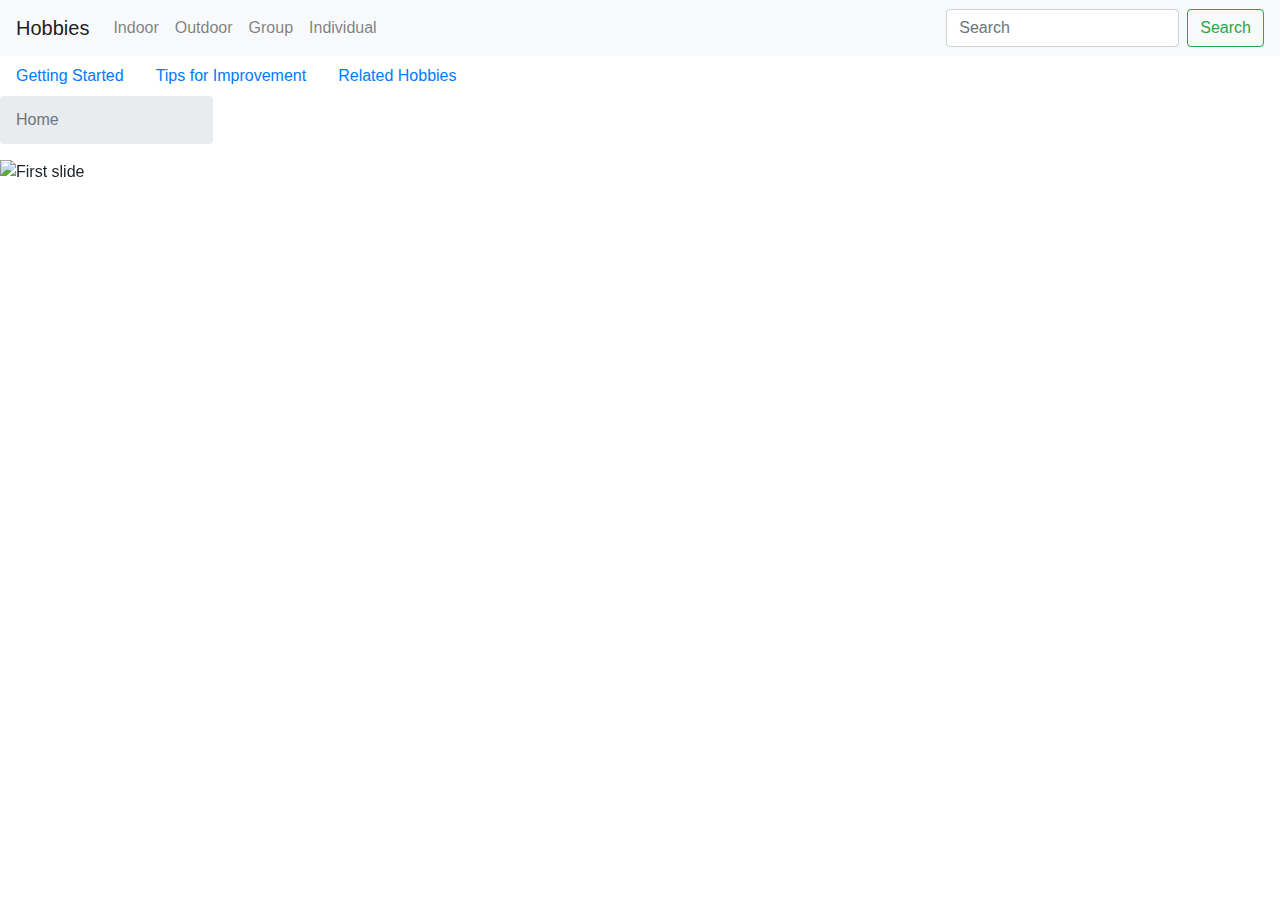
==== index.html @ 8f08a345 "new code" ====
<!DOCTYPE html>
<html>
    <head>
        <!-- Global site tag (gtag.js) - Google Analytics -->
        <script async src="https://www.googletagmanager.com/gtag/js?id=G-DNBY6QBL44"></script>
        <script>
        window.dataLayer = window.dataLayer || [];
        function gtag(){dataLayer.push(arguments);}
        gtag('js', new Date());

        gtag('config', 'G-DNBY6QBL44');
        </script>
        <!--Bootstrap-->
        <meta name="viewport" content="width=device-width, initial-scale=1, shrink-to-fit=no">
        <link rel="stylesheet" href="https://maxcdn.bootstrapcdn.com/bootstrap/4.0.0/css/bootstrap.min.css" integrity="sha384-Gn5384xqQ1aoWXA+058RXPxPg6fy4IWvTNh0E263XmFcJlSAwiGgFAW/dAiS6JXm" crossorigin="anonymous">
        <!--Custom Css-->
        <link href="css/index.cs" rel="stylesheet">
        <!--Iconography-->
        <script src="https://kit.fontawesome.com/9b30759b2b.js" crossorigin="anonymous"></script>
    </head>
    <body>
        <!--Main Nav-->
        <nav class="navbar navbar-expand-lg navbar-light bg-light">
            <a class="navbar-brand" href="#">Hobbies</a>
            <button class="navbar-toggler" type="button" data-toggle="collapse" data-target="#navbarSupportedContent" aria-controls="navbarSupportedContent" aria-expanded="false" aria-label="Toggle navigation">
              <span class="navbar-toggler-icon"></span>
            </button>
          
            <div class="collapse navbar-collapse" id="navbarSupportedContent">
              <ul class="navbar-nav mr-auto">
                <li class="nav-item">
                  <a class="nav-link" href="#">Indoor</a>
                </li>
                <li class="nav-item dropdown">
                </li>
                <li class="nav-item">
                  <a class="nav-link" href="#">Outdoor</a>
                </li>
                <li class="nav-item">
                    <a class="nav-link" href="#">Group</a>
                  </li>
                  <li class="nav-item">
                    <a class="nav-link" href="#">Individual</a>
                  </li>
              </ul>
              <form class="form-inline my-2 my-lg-0">
                <input class="form-control mr-sm-2" type="search" placeholder="Search" aria-label="Search">
                <button class="btn btn-outline-success my-2 my-sm-0" type="submit">Search</button>
              </form>
            </div>
          </nav>
        <!--Secondary Nav-->
        <nav class="nav">
            <a class="nav-link active" href="#">Getting Started</a>
            <a class="nav-link" href="#">Tips for Improvement</a>
            <a class="nav-link" href="#">Related Hobbies</a>
          </nav>

        <!--Breadcrumbs-->
        <nav aria-label="breadcrumb">
            <ol class="breadcrumb col-2">
              <li class="breadcrumb-item active" aria-current="page">Home</li>
            </ol>
        </nav>
        <!--content-->
            <!--hero image-->
            <div id="carouselExampleIndicators" class="carousel slide" data-ride="carousel">
                <ol class="carousel-indicators">
                  <li data-target="#carouselExampleIndicators" data-slide-to="0" class="active"></li>
                  <li data-target="#carouselExampleIndicators" data-slide-to="1"></li>
                  <li data-target="#carouselExampleIndicators" data-slide-to="2"></li>
                </ol>
                <div class="carousel-inner">
                  <div class="carousel-item active">
                    <img class="d-block w-100" src="..." alt="First slide">
                  </div>
                  <div class="carousel-item">
                    <img class="d-block w-100" src="..." alt="Second slide">
                  </div>
                  <div class="carousel-item">
                    <img class="d-block w-100" src="..." alt="Third slide">
                  </div>
                </div>
                <a class="carousel-control-prev" href="#carouselExampleIndicators" role="button" data-slide="prev">
                  <span class="carousel-control-prev-icon" aria-hidden="true"></span>
                  <span class="sr-only">Previous</span>
                </a>
                <a class="carousel-control-next" href="#carouselExampleIndicators" role="button" data-slide="next">
                  <span class="carousel-control-next-icon" aria-hidden="true"></span>
                  <span class="sr-only">Next</span>
                </a>
              </div>



        <section class="container-fluid">
            <div class="row">
                <div class="col-lg-6 col-md-6 col-sm-12">

                </div>
                <div class="col-lg-6 col-md-6 col-sm-12">

                </div>
            </div>
        </section>
        <!--footer section-->
        <footer>
            <div class="social">
                <i class="fab fa-instagram"></i>
                <i class="fab fa-facebook-f"></i>
                <i class="fab fa-pinterest"></i>
            </div>
        </footer>
        <script src="https://code.jquery.com/jquery-3.2.1.slim.min.js" integrity="sha384-KJ3o2DKtIkvYIK3UENzmM7KCkRr/rE9/Qpg6aAZGJwFDMVNA/GpGFF93hXpG5KkN" crossorigin="anonymous"></script>
        <script src="https://cdnjs.cloudflare.com/ajax/libs/popper.js/1.12.9/umd/popper.min.js" integrity="sha384-ApNbgh9B+Y1QKtv3Rn7W3mgPxhU9K/ScQsAP7hUibX39j7fakFPskvXusvfa0b4Q" crossorigin="anonymous"></script>
        <script src="https://maxcdn.bootstrapcdn.com/bootstrap/4.0.0/js/bootstrap.min.js" integrity="sha384-JZR6Spejh4U02d8jOt6vLEHfe/JQGiRRSQQxSfFWpi1MquVdAyjUar5+76PVCmYl" crossorigin="anonymous"></script>
    </body>
</html>
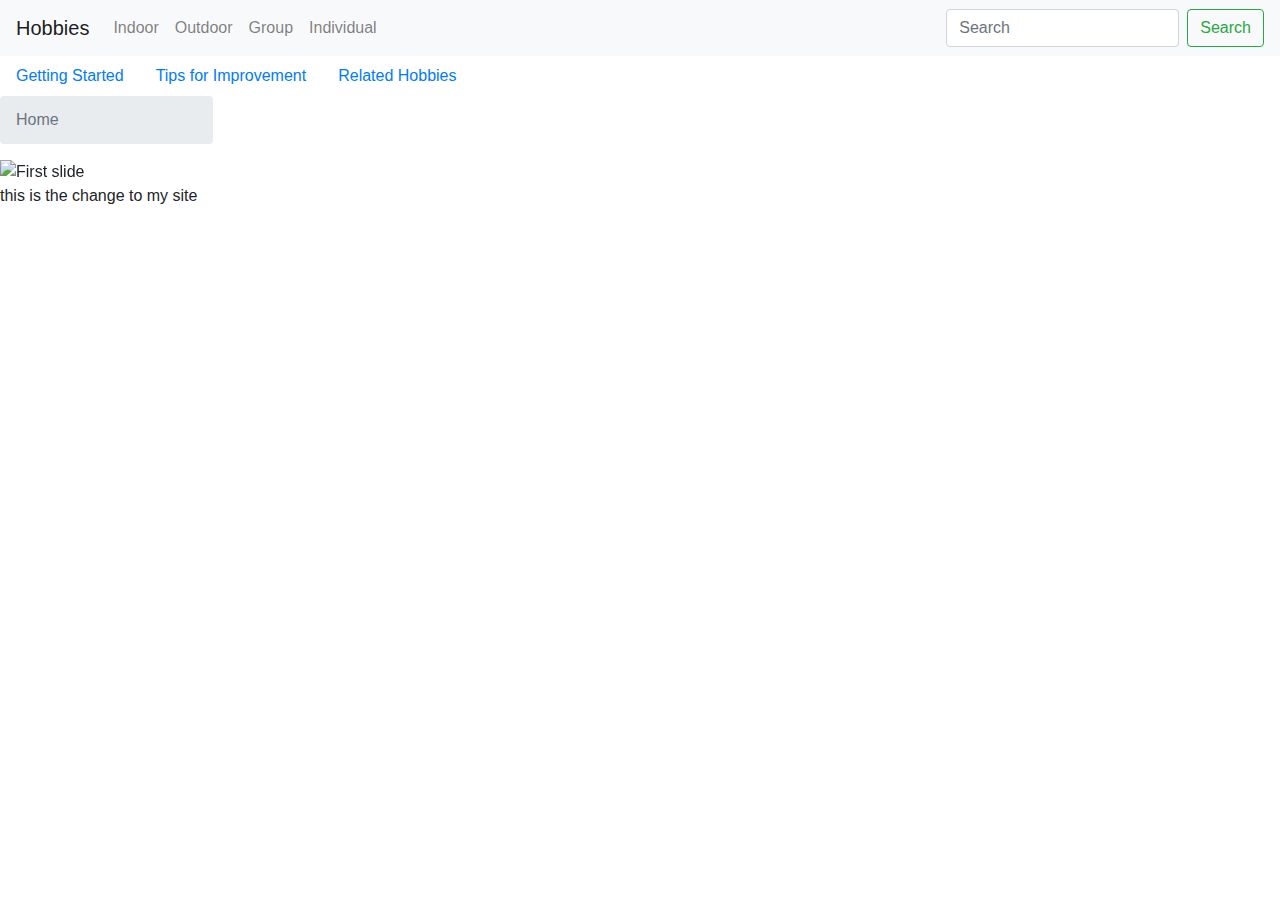
==== commit 93ebfe59: "change" ====
--- a/index.html
+++ b/index.html
@@ -91,7 +91,7 @@
                 </a>
               </div>
 
-
+              <p>this is the change to my site</p>
 
         <section class="container-fluid">
             <div class="row">
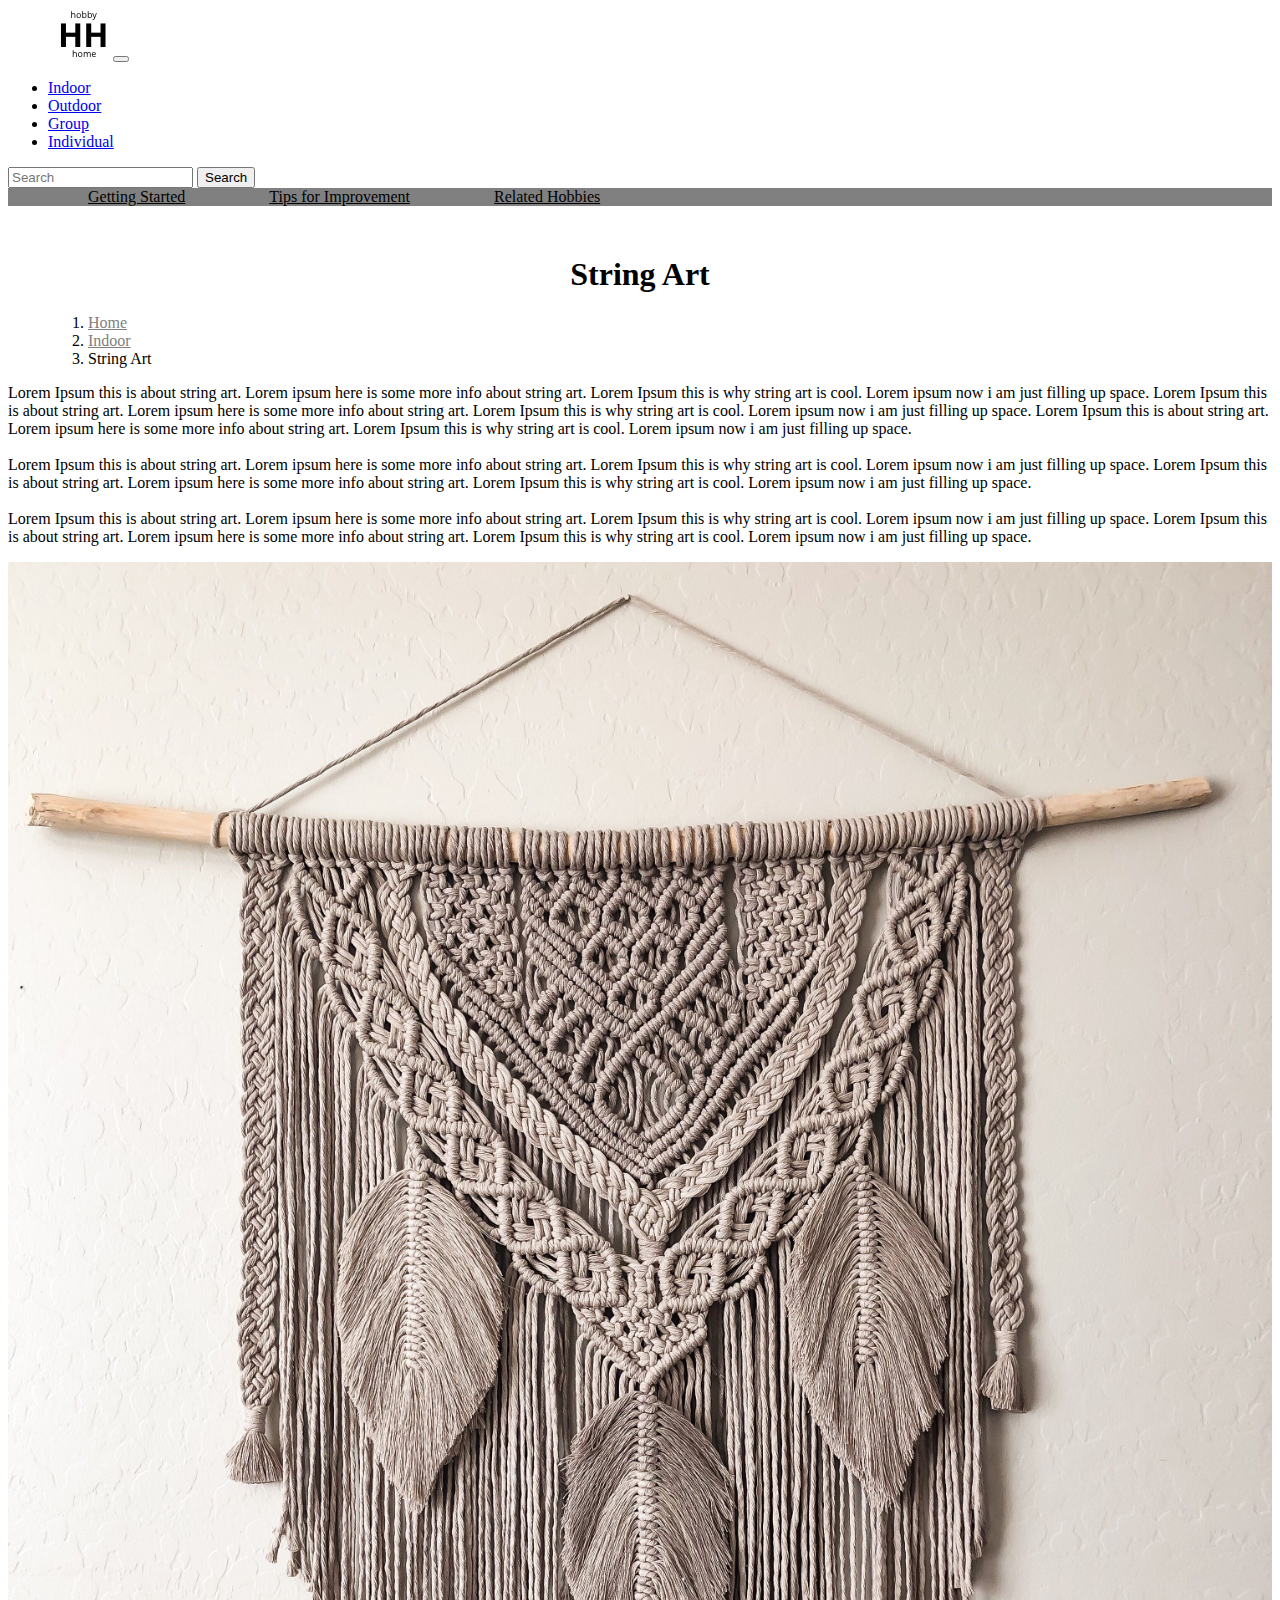
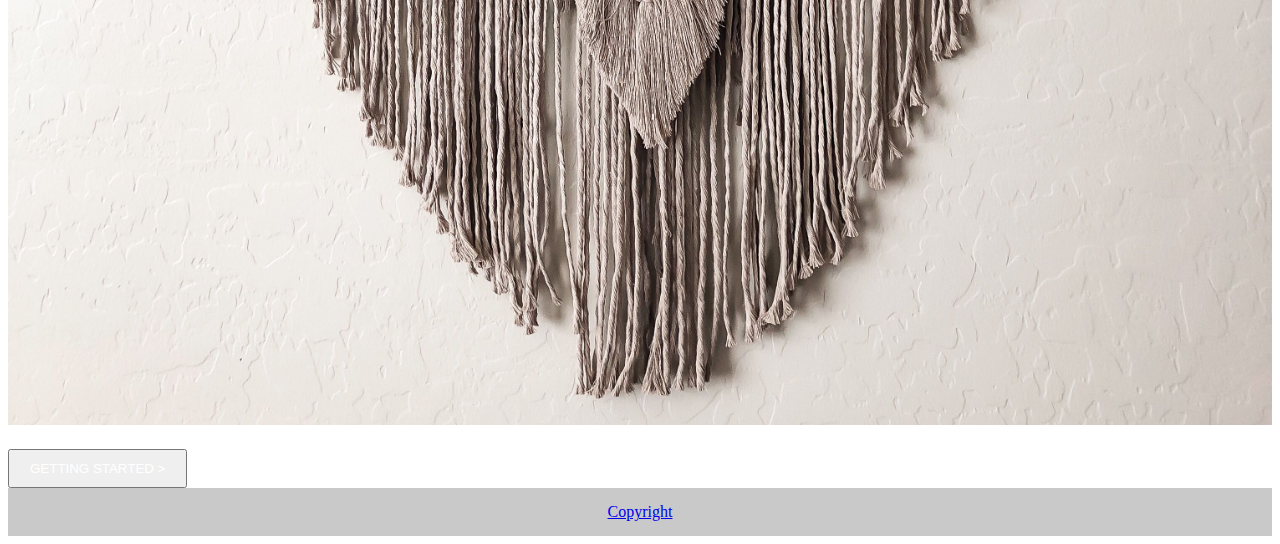
==== commit 499139dc: "pages linked" ====
--- a/index.html
+++ b/index.html
@@ -1,118 +1,87 @@
 <!DOCTYPE html>
 <html>
-    <head>
-        <!-- Global site tag (gtag.js) - Google Analytics -->
-        <script async src="https://www.googletagmanager.com/gtag/js?id=G-DNBY6QBL44"></script>
-        <script>
-        window.dataLayer = window.dataLayer || [];
-        function gtag(){dataLayer.push(arguments);}
-        gtag('js', new Date());
+  <head>
+    <title>Hobbies Website</title>
+    <!--Bootstrap CSS-->
+    <link href="https://cdn.jsdelivr.net/npm/bootstrap@5.0.0-beta1/dist/css/bootstrap.min.css" rel="stylesheet" integrity="sha384-giJF6kkoqNQ00vy+HMDP7azOuL0xtbfIcaT9wjKHr8RbDVddVHyTfAAsrekwKmP1" crossorigin="anonymous">
+    <!--Responsive Meta Tag-->
+    <meta name="viewport" content="width=device-width, initial-scale=1">
+    <!--Personal CSS-->
+    <link href="css/index.css" rel="stylesheet">
+  </head>
+  <body>
+    <!--Top Navigation-->
+    <nav class="navbar navbar-expand-lg navbar-light bg-light">
+      <div class="container-fluid">
+        <a class="navbar-brand" href="#"><img src="images/logo.png" alt="logo"></a>
+        <button class="navbar-toggler" type="button" data-bs-toggle="collapse" data-bs-target="#navbarSupportedContent" aria-controls="navbarSupportedContent" aria-expanded="false" aria-label="Toggle navigation">
+          <span class="navbar-toggler-icon"></span>
+        </button>
+        <div class="collapse navbar-collapse" id="navbarSupportedContent">
+          <ul class="navbar-nav me-auto mb-2 mb-lg-0">
+            <li class="nav-item">
+              <a class="nav-link active" aria-current="page" href="#">Indoor</a>
+            </li>
+            <li class="nav-item">
+              <a class="nav-link" href="#">Outdoor</a>
+            </li>
+            <li class="nav-item">
+              <a class="nav-link" href="#">Group</a>
+            </li>
+            <li class="nav-item">
+              <a class="nav-link" href="#">Individual</a>
+            </li>
+          </ul>
+          <form class="d-flex">
+            <input class="form-control me-2" type="search" placeholder="Search" aria-label="Search">
+            <button class="btn btn-outline-success" type="submit">Search</button>
+          </form>
+        </div>
+      </div>
+    </nav>
+    <!--Secondary Nav-->
+    <nav class="nav second-nav">
+      <a class="nav-link" href="started.html">Getting Started</a>
+      <a class="nav-link" href="tips.html">Tips for Improvement</a>
+      <a class="nav-link" href="related.html">Related Hobbies</a>
+    </nav>
+    <!--Page Content-->
+    <h1>String Art</h1>
+    <!--Breadcrumbs-->
+    <nav aria-label="breadcrumb">
+      <ol class="breadcrumb">
+        <li class="breadcrumb-item"><a href="#">Home</a></li>
+        <li class="breadcrumb-item"><a href="#">Indoor</a></li>
+        <li class="breadcrumb-item active" aria-current="page">String Art</li>
+      </ol>
+    </nav>
+    <section class="container">
+      <div class="row">
+        <div class="col-lg-6 col-md-6 col-sm-12">
+          <p>Lorem Ipsum this is about string art. Lorem ipsum here is some more info about string art. Lorem Ipsum this is why string art is cool. Lorem ipsum now i am just filling up space.
+            Lorem Ipsum this is about string art. Lorem ipsum here is some more info about string art. Lorem Ipsum this is why string art is cool. Lorem ipsum now i am just filling up space.
+            Lorem Ipsum this is about string art. Lorem ipsum here is some more info about string art. Lorem Ipsum this is why string art is cool. Lorem ipsum now i am just filling up space.<br><br>
+            Lorem Ipsum this is about string art. Lorem ipsum here is some more info about string art. Lorem Ipsum this is why string art is cool. Lorem ipsum now i am just filling up space.
+            Lorem Ipsum this is about string art. Lorem ipsum here is some more info about string art. Lorem Ipsum this is why string art is cool. Lorem ipsum now i am just filling up space.<br><br>
+            Lorem Ipsum this is about string art. Lorem ipsum here is some more info about string art. Lorem Ipsum this is why string art is cool. Lorem ipsum now i am just filling up space.
+            Lorem Ipsum this is about string art. Lorem ipsum here is some more info about string art. Lorem Ipsum this is why string art is cool. Lorem ipsum now i am just filling up space.
+          </p>
+        </div>
+        <div class="col-lg-6 col-md-6 col-sm-12">
+          <img src="images/stringArt1.jpg" alt="string art" class="string-art">
+          <button type="button" class="btn btn-success next-button"><a href="started.html">Getting Started ></button>
+        </div>
+      </div>
+    </section>
+    <!--Footer-->
+    <footer>Copyright</footer>
 
-        gtag('config', 'G-DNBY6QBL44');
-        </script>
-        <!--Bootstrap-->
-        <meta name="viewport" content="width=device-width, initial-scale=1, shrink-to-fit=no">
-        <link rel="stylesheet" href="https://maxcdn.bootstrapcdn.com/bootstrap/4.0.0/css/bootstrap.min.css" integrity="sha384-Gn5384xqQ1aoWXA+058RXPxPg6fy4IWvTNh0E263XmFcJlSAwiGgFAW/dAiS6JXm" crossorigin="anonymous">
-        <!--Custom Css-->
-        <link href="css/index.cs" rel="stylesheet">
-        <!--Iconography-->
-        <script src="https://kit.fontawesome.com/9b30759b2b.js" crossorigin="anonymous"></script>
-    </head>
-    <body>
-        <!--Main Nav-->
-        <nav class="navbar navbar-expand-lg navbar-light bg-light">
-            <a class="navbar-brand" href="#">Hobbies</a>
-            <button class="navbar-toggler" type="button" data-toggle="collapse" data-target="#navbarSupportedContent" aria-controls="navbarSupportedContent" aria-expanded="false" aria-label="Toggle navigation">
-              <span class="navbar-toggler-icon"></span>
-            </button>
-          
-            <div class="collapse navbar-collapse" id="navbarSupportedContent">
-              <ul class="navbar-nav mr-auto">
-                <li class="nav-item">
-                  <a class="nav-link" href="#">Indoor</a>
-                </li>
-                <li class="nav-item dropdown">
-                </li>
-                <li class="nav-item">
-                  <a class="nav-link" href="#">Outdoor</a>
-                </li>
-                <li class="nav-item">
-                    <a class="nav-link" href="#">Group</a>
-                  </li>
-                  <li class="nav-item">
-                    <a class="nav-link" href="#">Individual</a>
-                  </li>
-              </ul>
-              <form class="form-inline my-2 my-lg-0">
-                <input class="form-control mr-sm-2" type="search" placeholder="Search" aria-label="Search">
-                <button class="btn btn-outline-success my-2 my-sm-0" type="submit">Search</button>
-              </form>
-            </div>
-          </nav>
-        <!--Secondary Nav-->
-        <nav class="nav">
-            <a class="nav-link active" href="#">Getting Started</a>
-            <a class="nav-link" href="#">Tips for Improvement</a>
-            <a class="nav-link" href="#">Related Hobbies</a>
-          </nav>
 
-        <!--Breadcrumbs-->
-        <nav aria-label="breadcrumb">
-            <ol class="breadcrumb col-2">
-              <li class="breadcrumb-item active" aria-current="page">Home</li>
-            </ol>
-        </nav>
-        <!--content-->
-            <!--hero image-->
-            <div id="carouselExampleIndicators" class="carousel slide" data-ride="carousel">
-                <ol class="carousel-indicators">
-                  <li data-target="#carouselExampleIndicators" data-slide-to="0" class="active"></li>
-                  <li data-target="#carouselExampleIndicators" data-slide-to="1"></li>
-                  <li data-target="#carouselExampleIndicators" data-slide-to="2"></li>
-                </ol>
-                <div class="carousel-inner">
-                  <div class="carousel-item active">
-                    <img class="d-block w-100" src="..." alt="First slide">
-                  </div>
-                  <div class="carousel-item">
-                    <img class="d-block w-100" src="..." alt="Second slide">
-                  </div>
-                  <div class="carousel-item">
-                    <img class="d-block w-100" src="..." alt="Third slide">
-                  </div>
-                </div>
-                <a class="carousel-control-prev" href="#carouselExampleIndicators" role="button" data-slide="prev">
-                  <span class="carousel-control-prev-icon" aria-hidden="true"></span>
-                  <span class="sr-only">Previous</span>
-                </a>
-                <a class="carousel-control-next" href="#carouselExampleIndicators" role="button" data-slide="next">
-                  <span class="carousel-control-next-icon" aria-hidden="true"></span>
-                  <span class="sr-only">Next</span>
-                </a>
-              </div>
 
-              <p>this is the change to my site</p>
 
-        <section class="container-fluid">
-            <div class="row">
-                <div class="col-lg-6 col-md-6 col-sm-12">
-
-                </div>
-                <div class="col-lg-6 col-md-6 col-sm-12">
-
-                </div>
-            </div>
-        </section>
-        <!--footer section-->
-        <footer>
-            <div class="social">
-                <i class="fab fa-instagram"></i>
-                <i class="fab fa-facebook-f"></i>
-                <i class="fab fa-pinterest"></i>
-            </div>
-        </footer>
-        <script src="https://code.jquery.com/jquery-3.2.1.slim.min.js" integrity="sha384-KJ3o2DKtIkvYIK3UENzmM7KCkRr/rE9/Qpg6aAZGJwFDMVNA/GpGFF93hXpG5KkN" crossorigin="anonymous"></script>
-        <script src="https://cdnjs.cloudflare.com/ajax/libs/popper.js/1.12.9/umd/popper.min.js" integrity="sha384-ApNbgh9B+Y1QKtv3Rn7W3mgPxhU9K/ScQsAP7hUibX39j7fakFPskvXusvfa0b4Q" crossorigin="anonymous"></script>
-        <script src="https://maxcdn.bootstrapcdn.com/bootstrap/4.0.0/js/bootstrap.min.js" integrity="sha384-JZR6Spejh4U02d8jOt6vLEHfe/JQGiRRSQQxSfFWpi1MquVdAyjUar5+76PVCmYl" crossorigin="anonymous"></script>
-    </body>
+  <!--Bootstrap Javascript-->
+  <script src="https://cdn.jsdelivr.net/npm/bootstrap@5.0.0-beta1/dist/js/bootstrap.bundle.min.js" integrity="sha384-ygbV9kiqUc6oa4msXn9868pTtWMgiQaeYH7/t7LECLbyPA2x65Kgf80OJFdroafW" crossorigin="anonymous"></script>
+  <!--Personal JS-->
+  <script src="js/script.js"></script>
+</body>
 </html>--- a/css/index.css
+++ b/css/index.css
@@ -0,0 +1,70 @@
+h1 {
+    text-align: center;
+    margin-top: 50px;
+}
+
+/* top navigation */
+
+.navbar-brand img {
+    padding-left: 50px;
+}
+.navbar form {
+    padding-right: 50px;
+}
+
+/* second navigation */
+.second-nav{
+    background-color: gray;
+}
+.second-nav a {
+    color: #000;
+    padding-left: 80px;
+}
+.second-nav a:hover {
+    background-color: black;
+    color: white;
+    transition: all ease 0.5s;
+}
+
+
+/* breadcrumbs */
+.breadcrumb-item a {
+    color: gray;
+}
+.breadcrumb {
+    padding-left: 80px;
+}
+.breadcrumb-item a:hover {
+    color: black;
+}
+
+
+/* page content */
+
+.string-art {
+    width: 100%;
+    height: 80%;
+}
+
+.next-button {
+    margin-top: 20px;
+    padding: 10px 20px 10px 20px;
+    text-transform: uppercase;
+}
+.next-button a, .back-button a {
+    color: white;
+    text-decoration: none;
+}
+.back-button {
+    margin-top: 10px;
+    padding: 10px 20px 10px 20px;
+    text-transform: uppercase;
+}
+
+/* footer */
+
+footer {
+    background-color: #c9c9c9;
+    text-align: center;
+    padding: 15px;
+}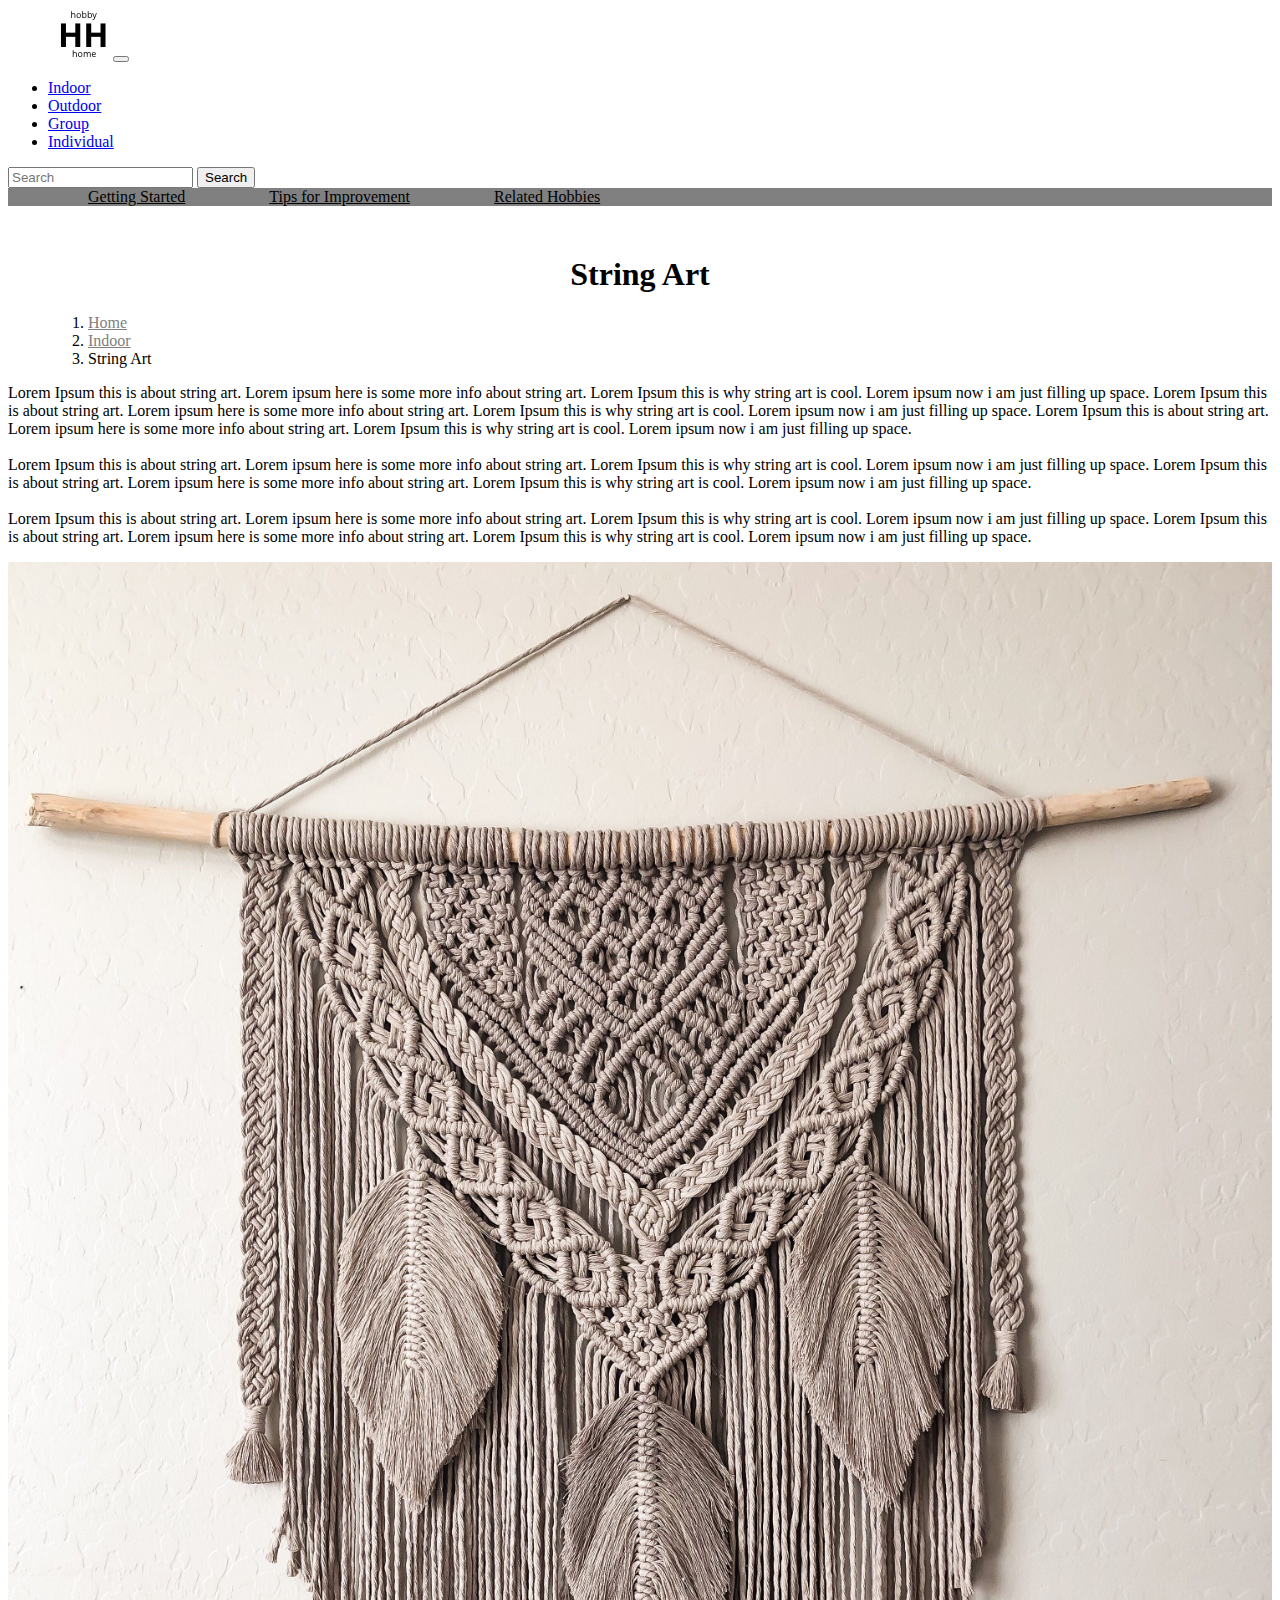
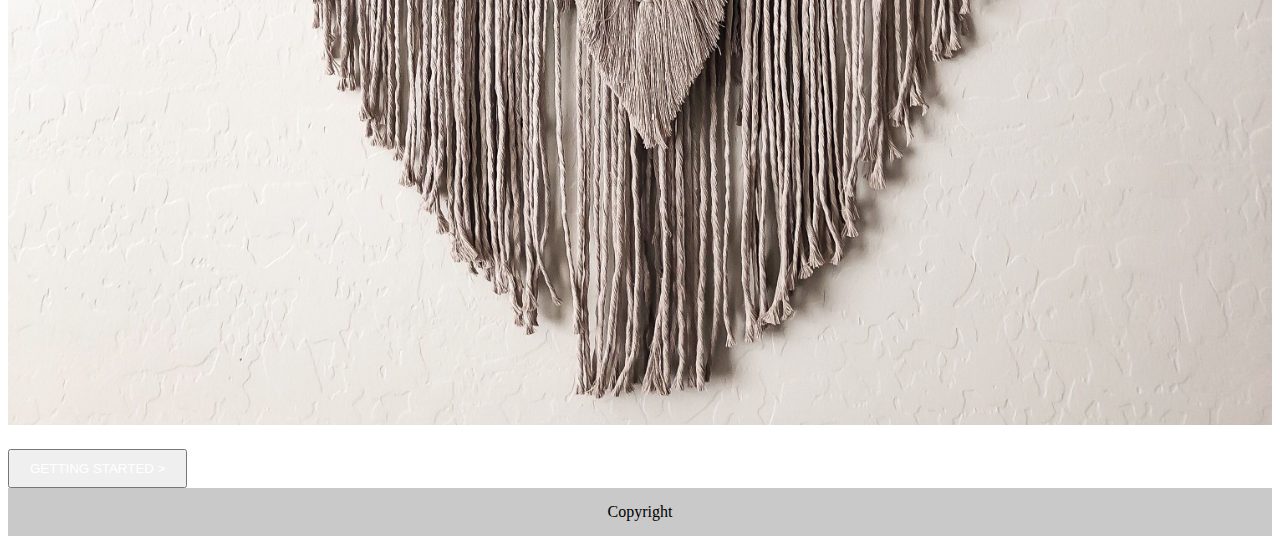
==== commit c2520170: "button fixed finally" ====
--- a/index.html
+++ b/index.html
@@ -8,6 +8,26 @@
     <meta name="viewport" content="width=device-width, initial-scale=1">
     <!--Personal CSS-->
     <link href="css/index.css" rel="stylesheet">
+    <!-- Global site tag (gtag.js) - Google Analytics -->
+    <script async src="https://www.googletagmanager.com/gtag/js?id=G-T68BGFF01T"></script>
+    <script>
+      window.dataLayer = window.dataLayer || [];
+      function gtag(){dataLayer.push(arguments);}
+      gtag('js', new Date());
+
+      gtag('config', 'G-T68BGFF01T');
+    </script>
+    <!-- Hotjar Tracking Code for https://kaylaorozco.github.io/hobby-website/ -->
+    <script>
+      (function(h,o,t,j,a,r){
+          h.hj=h.hj||function(){(h.hj.q=h.hj.q||[]).push(arguments)};
+          h._hjSettings={hjid:2187604,hjsv:6};
+          a=o.getElementsByTagName('head')[0];
+          r=o.createElement('script');r.async=1;
+          r.src=t+h._hjSettings.hjid+j+h._hjSettings.hjsv;
+          a.appendChild(r);
+      })(window,document,'https://static.hotjar.com/c/hotjar-','.js?sv=');
+    </script>
   </head>
   <body>
     <!--Top Navigation-->
@@ -69,7 +89,7 @@
         </div>
         <div class="col-lg-6 col-md-6 col-sm-12">
           <img src="images/stringArt1.jpg" alt="string art" class="string-art">
-          <button type="button" class="btn btn-success next-button"><a href="started.html">Getting Started ></button>
+          <button type="button" class="btn btn-success next-button"><a href="started.html">Getting Started ></a></button>
         </div>
       </div>
     </section>
--- a/css/index.css
+++ b/css/index.css
@@ -60,7 +60,9 @@
     padding: 10px 20px 10px 20px;
     text-transform: uppercase;
 }
-
+.paragraph {
+    margin-top: 40px;
+}
 /* footer */
 
 footer {
